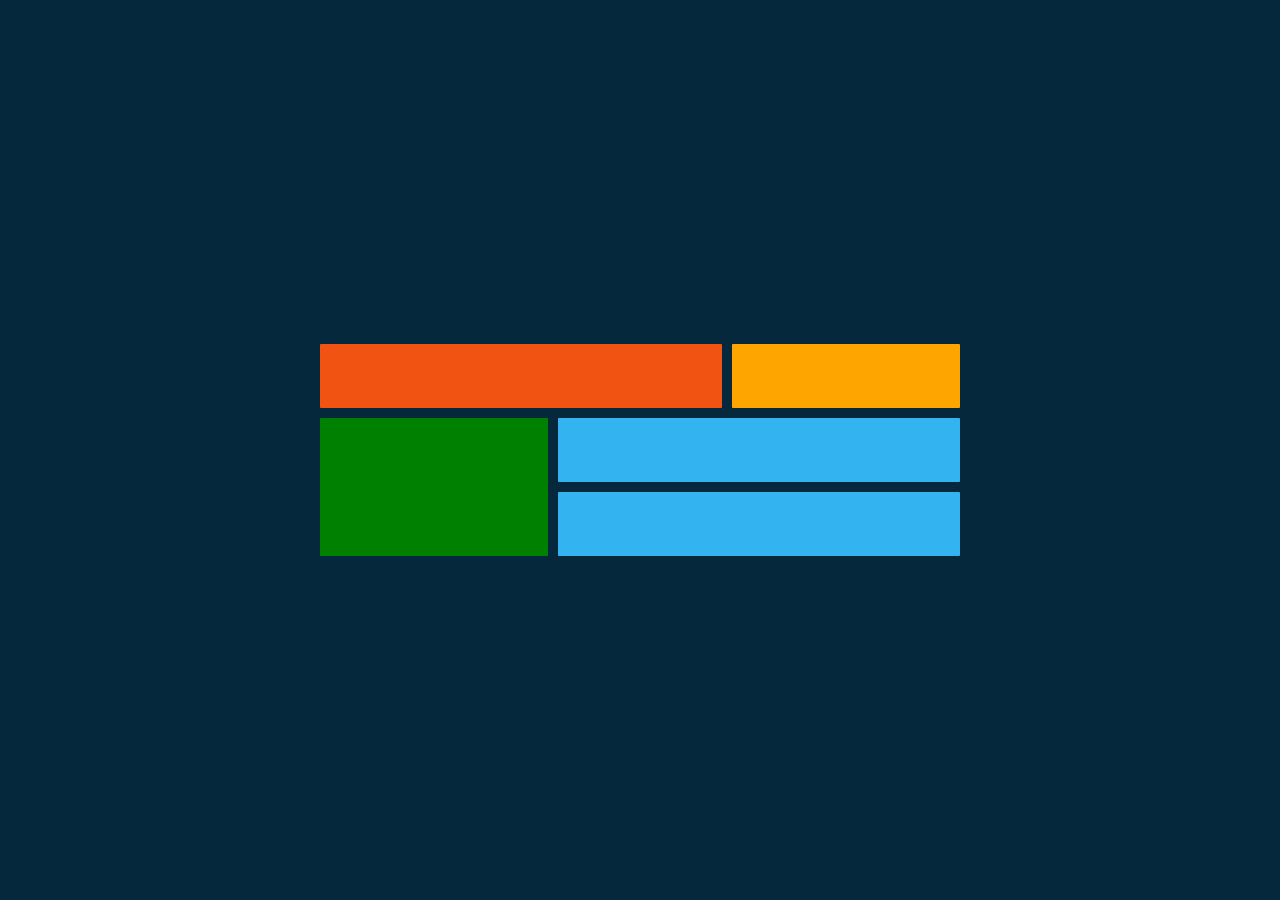
==== index.html @ 132b875c "I changed the name of the file." ====
<!DOCTYPE html>
<html lang="en">
<head>
    <meta charset="UTF-8">
    <meta http-equiv="X-UA-Compatible" content="IE=edge">
    <meta name="viewport" content="width=device-width, initial-scale=1.0">
    <title>CSS Grid Layout</title>
    <link rel="stylesheet" href="style.css">
</head>
<body>
    <main>
        <div class="item-a"></div>
        <div class="item-b"></div>
        <div class="item-c"></div>
        <div class="item-d"></div>
        <div class="item-e"></div>
    </main>
</body>
</html>
---- style.css ----
* {
    margin: 0;
    padding: 0;
}

body {
    background-color: #06283D;
    display: flex;
    place-items: center;
    height: 100vh;
}

main {
    display: grid;
    grid-template-areas: 
    'a a b'
    'a a b'
    'c d d'
    'c e e'
    ;
    gap: 10px;
    width: 50%;
    margin: auto;
}

main div {
    padding: 2em;
    text-align: center;
    border-radius: 1px;
}

.item-a {
    background-color: #F15412;
    grid-area: a;
}

.item-b {
    background-color: #FFA500;
    grid-area: b;
}

.item-c {
    background-color: green;
    grid-area: c;
}

.item-d {
    background-color: #34B3F1;
    grid-area: d;
}

.item-e {
    background-color: #34B3F1;
    grid-area: e;
}
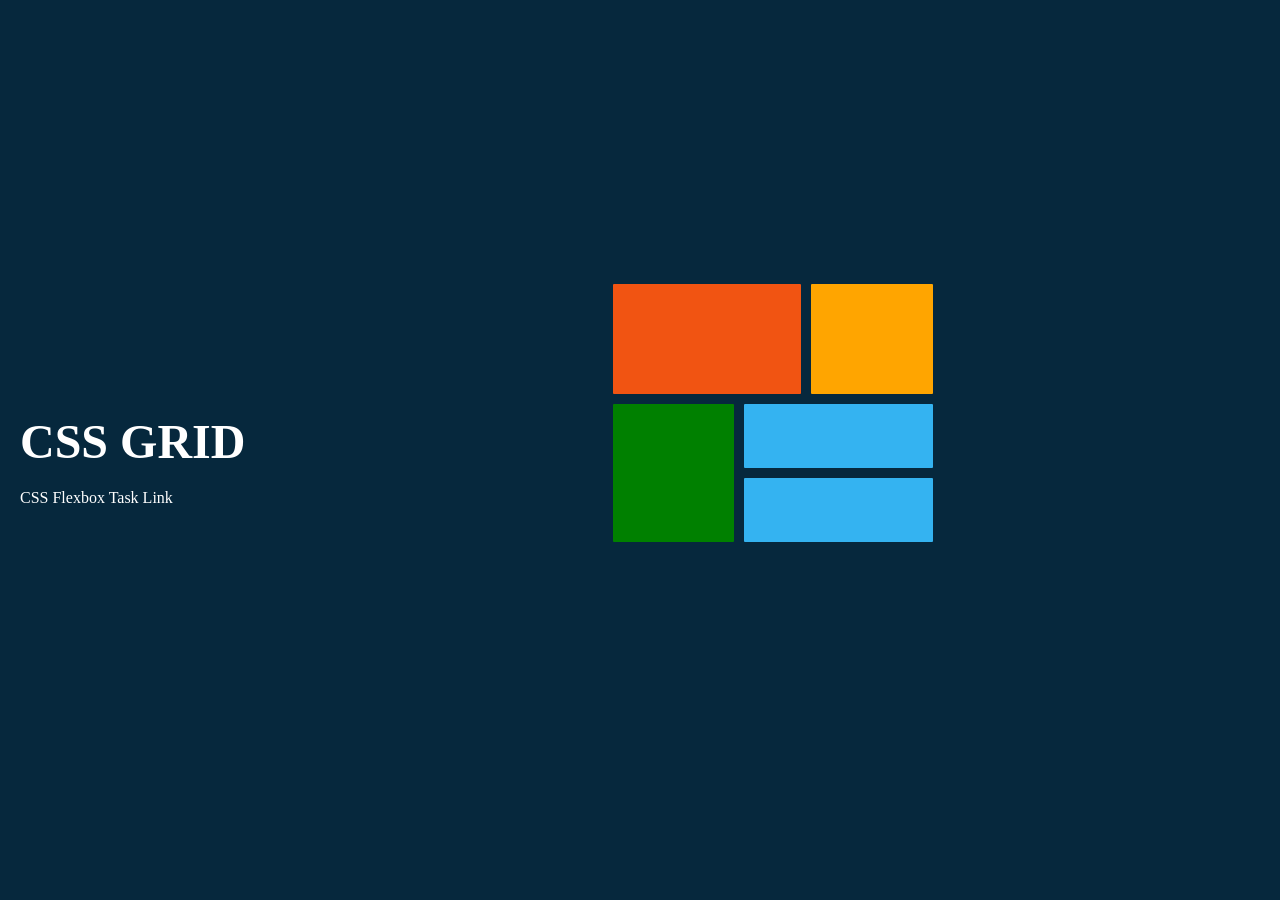
==== commit 25a82f39: "Final editing of the CSS grid task." ====
--- a/index.html
+++ b/index.html
@@ -8,12 +8,21 @@
     <link rel="stylesheet" href="style.css">
 </head>
 <body>
+    <header>
+        <nav class="flexbox">
+            <h1>CSS GRID</h1>
+            <ul>
+                <li><a href="https://mercyomole.github.io/css-flexbox/">CSS Flexbox Task Link</a></li>
+            </ul>
+        </nav>
+    </header>
     <main>
-        <div class="item-a"></div>
-        <div class="item-b"></div>
-        <div class="item-c"></div>
+        <div class="item-a" aria-rowspan="2"></div>
+        <div class="yellow item-b"></div>
+        <div class="yellow item-c"></div>
         <div class="item-d"></div>
         <div class="item-e"></div>
+        <div class="item-f"></div>
     </main>
 </body>
 </html>
--- a/style.css
+++ b/style.css
@@ -10,6 +10,24 @@
     height: 100vh;
 }
 
+nav {
+    display: grid;
+}
+
+
+nav h1 {
+    color: #fff;
+    font-size: 3rem;
+    padding: 20px;
+} 
+
+nav ul li a {
+    text-decoration: none;
+    color: #fff;
+    padding: 20px;
+}
+
+
 main {
     display: grid;
     grid-template-areas: 
@@ -19,8 +37,9 @@
     'c e e'
     ;
     gap: 10px;
-    width: 50%;
+    width: 25%;
     margin: auto;
+    grid-template-rows: 100px;
 }
 
 main div {
